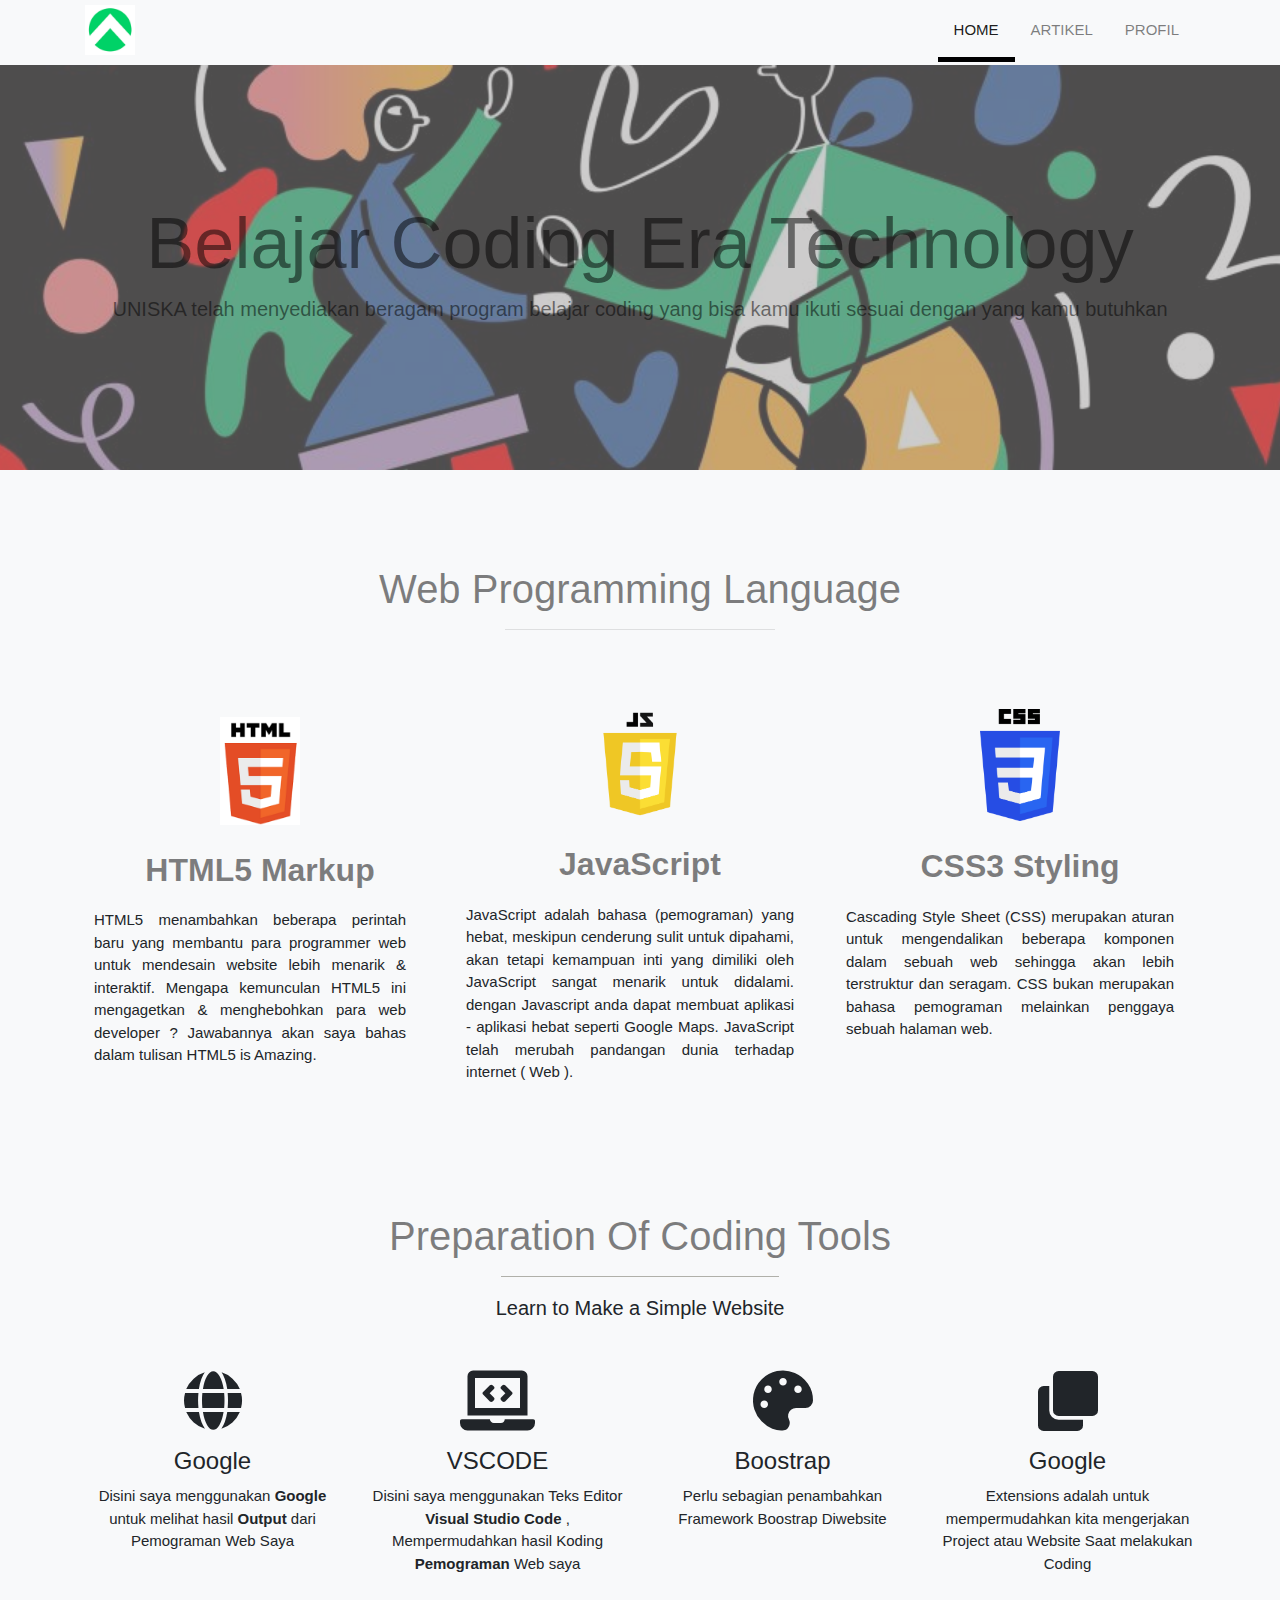
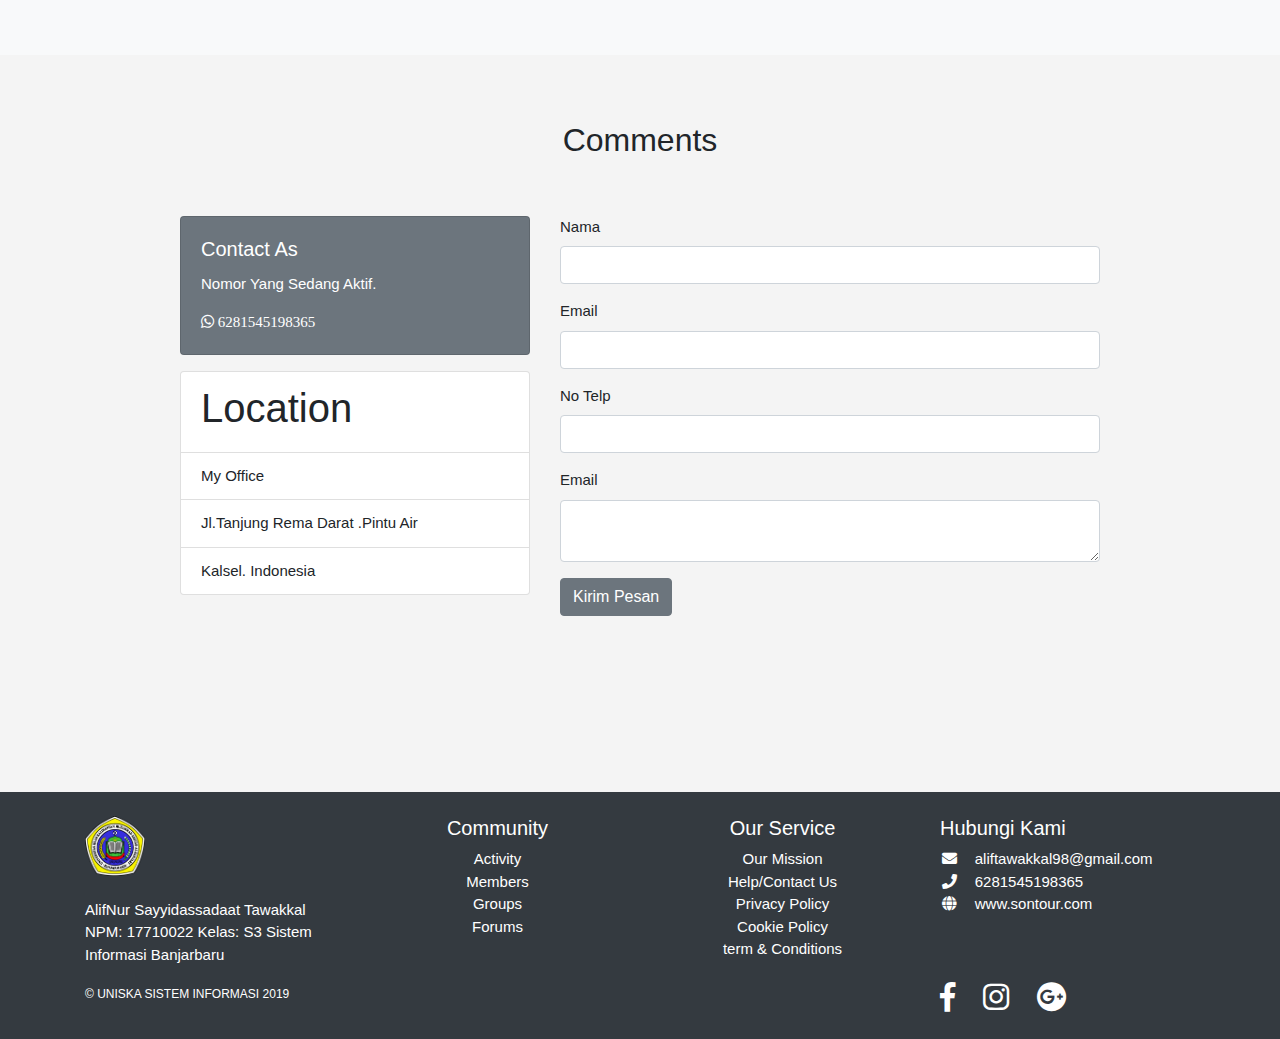
==== index.html @ 1a7e04fa "contoh commint" ====
<!DOCTYPE html>
<html lang="id">

<head>
    <meta charset="UTF-8">
    <meta name="viewport" content="width=device-width, initial-scale=1.0">
    <meta http-equiv="X-UA-Compatible" content="ie=edge">
    <link rel="icon" href="img/favicon.png" type="image.png">
    <link rel="stylesheet" href="fontawesome/css/all.css">
    <link rel="stylesheet" href="css/bootstrap.css">
    <link rel="stylesheet" href="css/style.css">
    <title>Halaman Home</title>
</head>

<body>

    <nav id="main-navbar" class="navbar navbar-expand-md navbar-light bg-light fixed-top py-2 py-md-0">
        <div class="container">
            <a class="navbar-brand" href="#">
                <img src="img/logo.png" width="50" height="50" alt="">
            </a>
            <button class="navbar-toggler" type="button" data-toggle="collapse" data-target="#navbarNav">
                <span class="navbar-toggler-icon"></span>
            </button>

            <div class="collapse navbar-collapse" id="navbarNav">
                <ul class="navbar-nav ml-auto">
                    <li class="nav-item">
                        <a class="nav-link p-3 active" href="index.html">HOME</a>
                    </li>
                    <li class="nav-item">
                        <a class="nav-link p-3" href="artikel.html">ARTIKEL</a>
                    </li>
                    <li class="nav-item">
                        <a class="nav-link p-3" href="profil.html">PROFIL</a>
                    </li>
                </ul>
            </div>
        </div>
    </nav>

    <!-- showcase -->
    <section id="showcase" class="py-5">
        <div class="dark-overlay">
            <div class="container">
                <div class="row">
                    <div class="col text-center text-black-50">
                        <h1 class="display-3 ">Belajar Coding <strong>Era Technology</strong></h1>
                        <p class="lead">UNISKA telah menyediakan beragam program belajar coding yang bisa kamu ikuti
                            sesuai dengan yang kamu butuhkan</p>
                    </div>
                </div>
            </div>
        </div>
    </section>

    <!-- SHOWOFF -->
    <section id="showoff-1" class="bg-light text-md-left py-5" data-aos="fade-right">
        <div class="container">
            <div class="container">
                <div class="row">
                    <div class="col text-center  text-black-50">
                        <h1>Web Programming Language</h1>
                        <hr class="w-25">
                        <br>
                    </div>
                </div>
            </div>

            <div class="row text-center justify-content-between mt-4">
                <div class="col-sm-6 col-md-4 p-4">
                    <img src="img/css3-html5-logo1.png" alt="" class="img-fluid mb-3 ">
                    <h2 class="text-black-50">HTML5 Markup</h2>
                    <p class="justify">HTML5 menambahkan beberapa perintah baru yang membantu para programmer web untuk
                        mendesain website lebih menarik & interaktif. Mengapa kemunculan HTML5 ini mengagetkan &
                        menghebohkan para web developer ? Jawabannya akan saya bahas dalam tulisan HTML5 is Amazing.</p>
                </div>
                <div class="col-sm-6 col-md-4 p-3">
                    <img src="img/js.png" alt="" class="img-fluid mb-3">
                    <h2 class="text-black-50">JavaScript</h2>
                    <p class="justify">JavaScript adalah bahasa (pemograman) yang hebat, meskipun cenderung sulit untuk
                        dipahami, akan tetapi kemampuan inti yang dimiliki oleh JavaScript sangat menarik untuk
                        didalami. dengan Javascript anda dapat membuat aplikasi - aplikasi hebat seperti Google Maps.
                        JavaScript telah merubah pandangan dunia terhadap internet ( Web ).</p>
                </div>
                <div class="col-sm-6 col-md-4 p-3">
                    <img src="img/css3.png" alt="" class="img-fluid mb-3">
                    <h2 class="text-black-50">CSS3 Styling</h2>
                    <p class="justify">Cascading Style Sheet (CSS) merupakan aturan untuk mengendalikan beberapa
                        komponen
                        dalam sebuah web sehingga akan lebih terstruktur dan seragam. CSS bukan merupakan bahasa
                        pemograman melainkan penggaya sebuah halaman web.</p>
                </div>
            </div>
        </div>
    </section>

    <!-- PRODUCT -->

    <section id="product" class="py-5 bg-light" data-aos="fase-up">
        <div class="container">
            <div class="row">
                <div class="col text-center">
                    <h1 class="text-black-50">Preparation Of Coding Tools</h1>
                    <hr class="w-25" style="background-color: #c4c4bd;">
                    <p class="lead">
                        Learn to Make a Simple Website</p>
                </div>
            </div>
            <div class="row text-center justify-content-between mt-3">

                <div class="col-sm-6 col-md-3 p-3">
                    <i class="fas fa-globe fa-4x"></i>
                    <h4 class="mt-3">Google</h4>
                    <p class="">Disini saya menggunakan <span>Google</span> untuk melihat hasil <span>Output</span>
                        dari
                        Pemograman Web Saya</p>
                </div>

                <div class="col-sm-6 col-md-3 p-3">
                    <i class="fas fa-laptop-code fa-4x"></i>
                    <h4 class="mt-3">VSCODE</h4>
                    <p class="">Disini saya menggunakan Teks Editor <span>Visual Studio Code</span> , Mempermudahkan
                        hasil Koding <span>Pemograman</span> Web saya
                    </p>
                </div>

                <div class="col-sm-6 col-md-3 p-3">
                    <i class="fas fa-palette fa-4x"></i>
                    <h4 class="mt-3">Boostrap</h4>
                    <p class=""> Perlu sebagian penambahkan Framework Boostrap Diwebsite </p>
                </div>

                <div class="col-sm-6 col-md-3 p-3">
                    <i class="fas fa-clone fa-4x"></i>
                    <h4 class="mt-3">Google</h4>
                    <p class="">Extensions adalah untuk mempermudahkan kita mengerjakan Project atau Website Saat
                        melakukan Coding </p>
                </div>
            </div>
        </div>
    </section>


    <!-- Comments -->

    <section id="contact" class="contact mb-5  grey">
        <div class="container">
            <div class="row pt-3 mb-5">
                <div class="col text-center">
                    <h2>Comments</h2>
                </div>
            </div>

            <div class="row justify-content-center">
                <div class="col-lg-4">
                    <div class="card text-white bg-secondary mb-3">
                        <div class="card-body">
                            <h5 class="card-title">Contact As</h5>
                            <p class="card-text">Nomor Yang Sedang Aktif.</p>
                            <i class="fab fa-whatsapp fa-1x"> 6281545198365</i>
                            </a>
                        </div>
                    </div>
                    <ul class="list-group">
                        <li class="list-group-item">
                            <h1>Location</h1>
                        </li>
                        <li class="list-group-item">My Office</li>
                        <li class="list-group-item">Jl.Tanjung Rema Darat .Pintu Air </li>
                        <li class="list-group-item">Kalsel. Indonesia</li>
                    </ul>
                </div>

                <div class="col-lg-6">
                    <form>
                        <div class="form-group">
                            <label for="nama">Nama</label>
                            <input type="text" class="form-control" id="nama" placeholder="">
                        </div>
                        <div class="form-group">
                            <label for="nama">Email</label>
                            <input type="text" class="form-control" id="email" placeholder="">
                        </div>
                        <div class="form-group">
                            <label for="nama">No Telp</label>
                            <input type="text" class="form-control" id="telp" placeholder="">
                        </div>
                        <div class="form-group">
                            <label for="nama">Email</label>
                            <textarea name="pesan" id="pesan" class="form-control"></textarea>
                        </div>
                        <div class="form-group">
                            <button type="button" class="btn btn-secondary">Kirim Pesan</button>
                        </div>
                    </form>
                </div>
            </div>

        </div>
    </section>
    <br>
    <br>
    <br>
    <br>
    <br>

    <!-- End Comments -->

    <!-- Footer -->

    <footer id="main-footer" class="bg-dark text-white py-4 ">
        <div class="container">
            <div class="row ">
                <div class="col-md-3 text-center text-md-left">
                    <a href="index.html">
                        <img src="img/UNISKA Logo.png" style="height: 60px;">
                    </a>
                    <br>
                    <br>
                    <p>AlifNur Sayyidassadaat Tawakkal
                        NPM: 17710022
                        Kelas: S3 Sistem Informasi Banjarbaru
                    </p>
                </div>

                <div class="col-md-3 text-center">
                    <h5>Community</h5>
                    <ul class="list-unstyled">
                        <li><a href="#" class="text-white">Activity</a></li>
                        <li><a href="#" class="text-white">Members</a></li>
                        <li><a href="#" class="text-white">Groups</a></li>
                        <li><a href="#" class="text-white">Forums</a></li>
                    </ul>
                </div>

                <div class="col-md-3 text-center">
                    <h5>Our Service</h5>
                    <ul class="list-unstyled">
                        <li><a href="#" class="text-white">Our Mission</a></li>
                        <li><a href="#" class="text-white">Help/Contact Us</a></li>
                        <li><a href="#" class="text-white">Privacy Policy</a></li>
                        <li><a href="#" class="text-white">Cookie Policy</a></li>
                        <li><a href="#" class="text-white">term & Conditions</a></li>
                    </ul>
                </div>

                <div class="col-md-3 text-center text-md-left">
                    <h5>Hubungi Kami</h5>
                    <div class="text-nowrap"><i class="fas fa-envelope fa-fw mr-3"></i>aliftawakkal98@gmail.com</div>
                    <div class="text-nowrap"><i class="fas fa-phone fa-fw mr-3"></i>6281545198365</div>
                    <div class="text-nowrap"><i class="fas fa-globe fa-fw mr-3"></i>www.sontour.com</div>
                </div>
            </div>

            <div class="row mt-3 mt-md-0">
                <div class="col-md-3 mr-md-auto text-center text-md-left">
                    <small>&copy; UNISKA SISTEM INFORMASI 2019</small>
                </div>
                <div class="col-md-3 mr-md-auto- text-center text-md-left">
                    <div>
                        <a href="https://web.facebook.com/alif.astreillaprakinmecmahoun" class="text-white mr-4">
                            <i class="fab fa-facebook-f fa-2x"></i>
                        </a>
                        <a href="https://www.instagram.com/alifnur98/?hl=id" class="text-white mr-4">
                            <i class="fab fa-instagram fa-2x"></i>
                        </a>
                        <a href="https://plus.google.com/u/0/117614460648995409698" class="text-white mr-4">
                            <i class="fab fa-google-plus fa-2x"></i>
                        </a>
                    </div>
                </div>
            </div>

        </div>
    </footer>
    <!-- End Footer -->

    <script src="js/jquery-3.3.1.js"></script>
    <script src="js/popper.js"></script>
    <script src="js/bootstrap.js"></script>
    <script>
        (function (window, $) {
            window.requestAnimFrame = (function () {
                return window.requestAnimationFrame ||
                    window.webkitRequestAnimationFrame || window.mozRequestAnimationFrame || function (
                        callback) {
                        window.setTimeout(callback, 1000 / 60);
                    };
            })();
            var y = 0,
                f = 0.45;

            function move() {
                y -= f;
                $('#showcase').css('background-position', 'center ' + y + 'px');
                requestAnimationFrame(move);
            }
            move();
        })(window, jQuery);
    </script>
</body>

</html>
---- css/style.css ----
body {
    font: 15px/1.5 Arial, Helvetica, sans-serif;
    padding: 0;
    margin: 0;
    background-color: #f4f4f4;
}

/* navbar */
#main-navbar a {
    border-bottom: 5px solid #f8f9fa;
    text-transform: uppercase;
}

#main-navbar a:hover,
#main-navbar .active {
    border-bottom-color: black;
    transition: border-color 500ms;
}

/* HEADER IAMGE -  */

.header-image {
    background-repeat: no-repeat;
    background-size: cover;
    background-attachment: fixed;
    height: 300px;
}

.header-overlay {
    background-color: rgba(0, 0, 0, 0.2);
    width: 100%;
    height: 300px;
}

.header-image h4 {
    margin-top: 120px;
}



/* header-image Gambar untuk setiap halaman  */

#artikel-header {
    background-image: url('../img/full-image8.jpg');
    background-position-y: -200px;
}

/* showcase */
#showcase {
    background-image: url('../img/showcase1.jpg');
    height: 470px;
    padding-top: 150px;
    background-size: cover;
    background-attachment: fixed;
    position: relative;
}

#showcase h1 {
    padding-top: 200px;


}

.dark-overlay {
    background-color: rgba(155, 153, 153, 0.5);
    position: absolute;
    top: 0;
    left: 0;
    width: 100%;
    min-height: 100%;
}

/* showoff-1 */

#showoff-1 .row h1 {
    margin-top: 47px;
}

#showoff-1 .row h2 {
    margin-top: 10px;
    font-weight: bold;
}

#showoff-1 .row p {
    margin-top: 20px;
    text-align: justify;
    margin-right: 20px;
}

#showoff-1 .row img {
    width: 80px;
}

#showoff-01 .row span {
    font-weight: bold;
}

#showoff-01 .row p {
    text-align: justify;
}

#showoff-02 .row p {
    text-align: justify;
}

#showoff-03 .row p {
    text-align: justify;
}



/* product */

#product .row p {
    margin-top: 10px;
}

#product .row span {
    font-weight: bold;
}

/* contact */

#contact {
    margin-top: 50px;
}


.footer {
    height: 100px;
    width: 120px;
}




/* Smaller than standard 960 (devices and browsers) */
@media only screen and (max-width: 959px) {}

/* Tablet Portrait size to standard 960 (devices and browsers) */
@media only screen and (min-width: 768px) and (max-width: 959px) {}

/* All Mobile Sizes (devices and browser) */
@media only screen and (max-width: 767px) {}

/* Mobile Landscape Size to Tablet Portrait (devices and browsers) */
@media only screen and (min-width: 480px) and (max-width: 767px) {}

/* Mobile Portrait Size to Mobile Landscape Size (devices and browsers) */
@media only screen and (max-width: 479px) {}
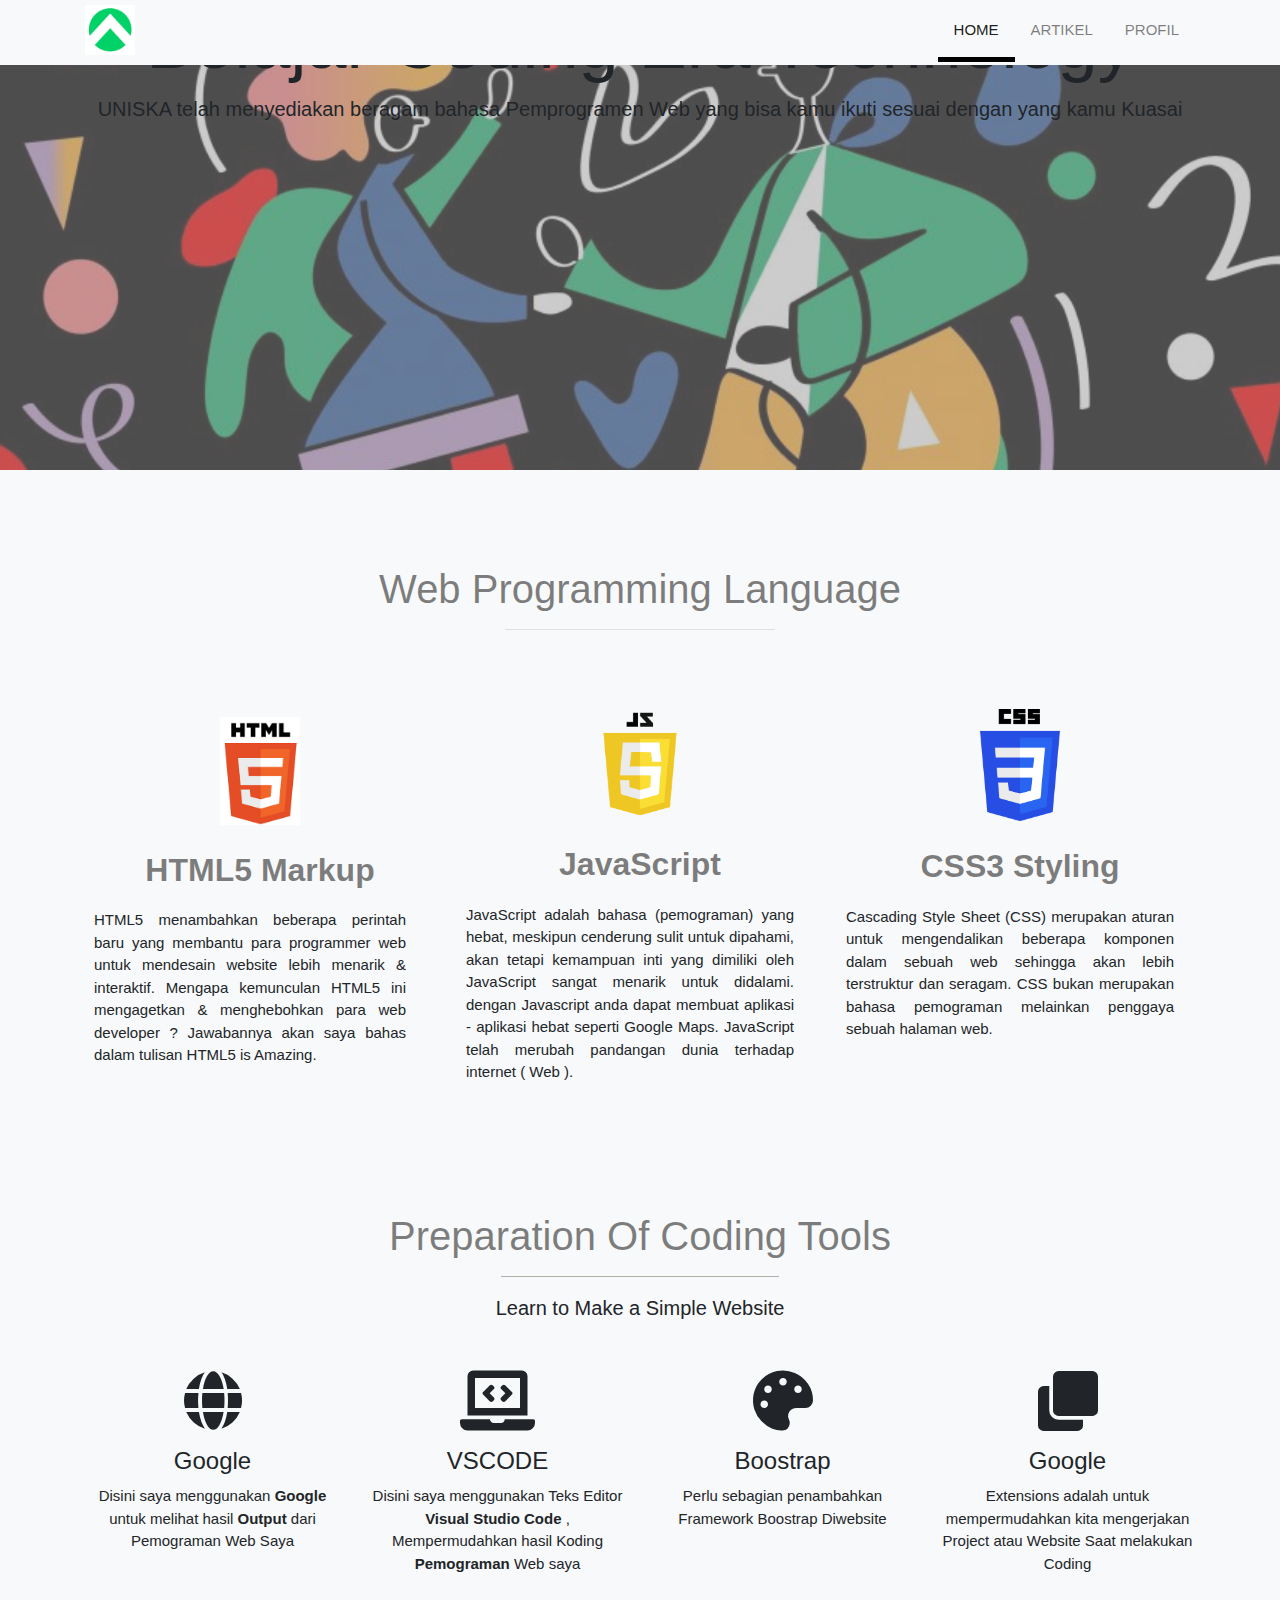
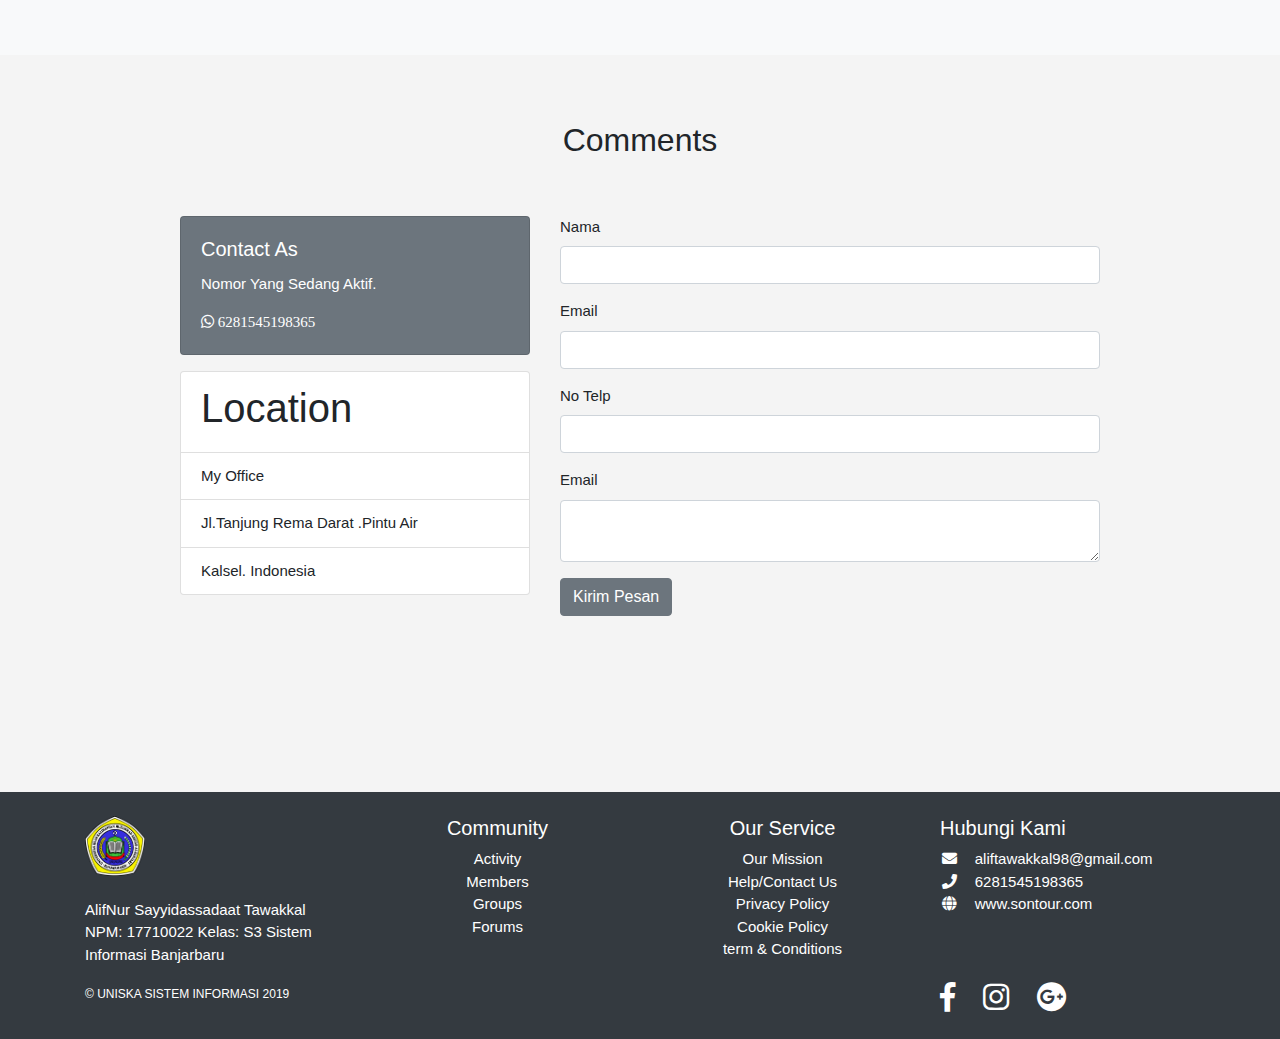
==== commit 44155a66: "Update index.html" ====
--- a/index.html
+++ b/index.html
@@ -3,7 +3,7 @@
 
 <head>
     <meta charset="UTF-8">
-    <meta name="viewport" content="width=device-width, initial-scale=1.0">
+    <meta name="viewport" content="width=device-width, initial-scale=1,shrink-to-fit=no">
     <meta http-equiv="X-UA-Compatible" content="ie=edge">
     <link rel="icon" href="img/favicon.png" type="image.png">
     <link rel="stylesheet" href="fontawesome/css/all.css">
@@ -40,14 +40,14 @@
     </nav>
 
     <!-- showcase -->
-    <section id="showcase" class="py-5">
+    <section id="showcase" class="py-5 ">
         <div class="dark-overlay">
             <div class="container">
                 <div class="row">
-                    <div class="col text-center text-black-50">
-                        <h1 class="display-3 ">Belajar Coding <strong>Era Technology</strong></h1>
-                        <p class="lead">UNISKA telah menyediakan beragam program belajar coding yang bisa kamu ikuti
-                            sesuai dengan yang kamu butuhkan</p>
+                    <div class="col text-center ">
+                        <h4 class="display-3 ">Belajar Coding <strong>Era Technology</strong></h4>
+                        <p class="lead">UNISKA telah menyediakan beragam bahasa Pemprogramen Web yang bisa kamu ikuti
+                            sesuai dengan yang kamu Kuasai </p>
                     </div>
                 </div>
             </div>
@@ -301,4 +301,4 @@
     </script>
 </body>
 
-</html>+</html>
